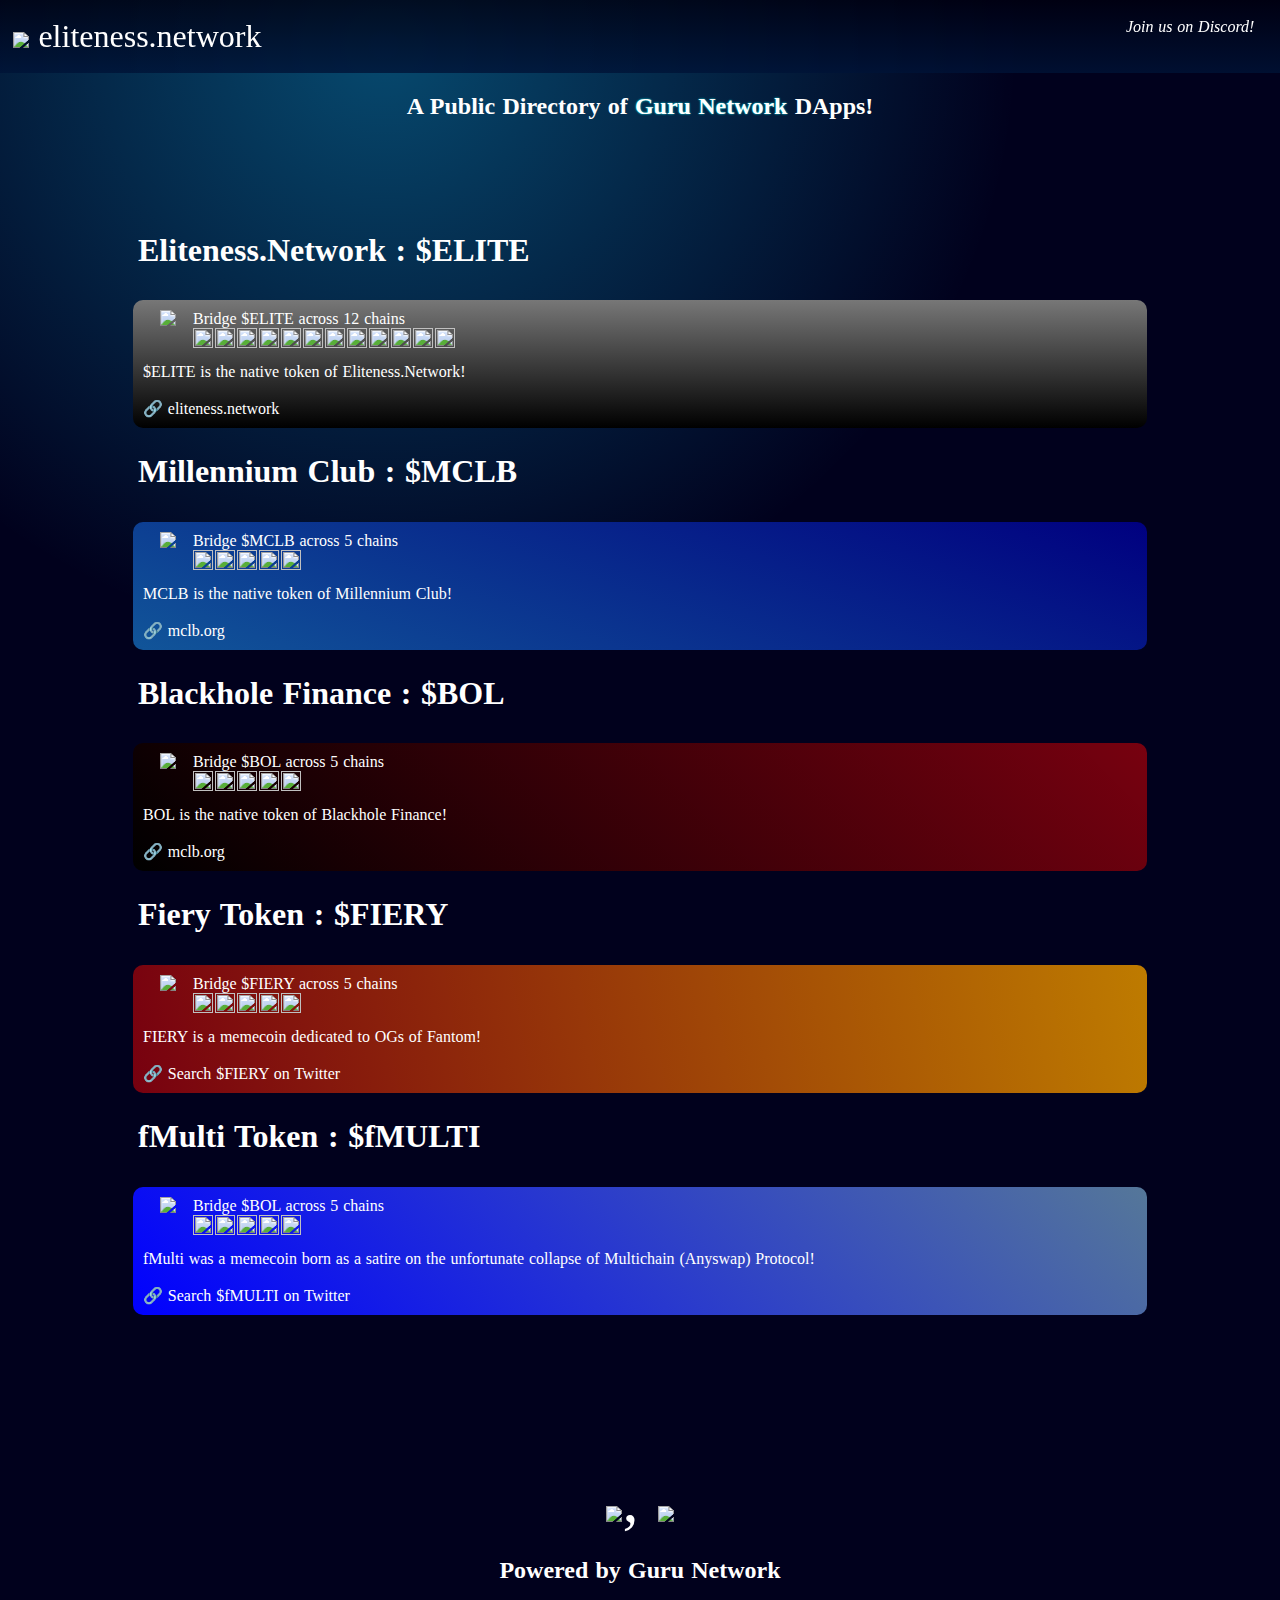
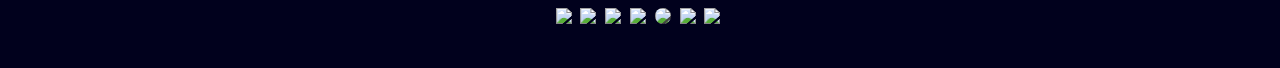
==== docs/index.html @ 093d6b9d "add bera n frens" ====
<!doctype html>
	<meta charset="UTF-8">
	<head>
		<meta name="description" content="Guru Network : ELITE - eliteness.network">
		<meta name="keywords" content="Guru, Guru Network, eliteness, Fantom Opera, FTM, Decentralized Finance, ELITE, 1337, defi, farming, FTM1337">
		<meta name="viewport" content="width=device-width, initial-scale=1">
		<title>Guru Network : ELITE - eliteness.network</title>
		<link rel="shortcut icon" href="https://ftm.guru/icons/eliteness.png" />
		<style>	</style>
		<link rel="manifest" href="manifest.json"/>
		<!--
		<link rel="stylesheet" href="index.css">
		<script src="index.js"></script>
		<script src="projects.js"></script>
    	<script src="https://ftm.guru/ethers-5.2.umd.min.js"></script>
    	<script src="https://cdn.jsdelivr.net/npm/echarts@5.5.1/dist/echarts.min.js"></script>
    	-->
	</head>
	<body>

		<div id="note" class="overlay">
			<div class="popup">
				<a class="close" href="#">&times;</a>
				<div class="content" id="content1">
					w31c0m3 fren!<br>trade well :)
				</div>
			</div>
		</div>

		<div class="topnav">
			<div align="left">
				<a href="https://eliteness.network/e3">
					<img src="https://ftm.guru/icons/eliteness.png" style="vertical-align: middle;" height="32px">
				</a>
				<a href="https://eliteness.network">
					eliteness.network
				</a>
			</div>
			<div align="right"style="display:">
				<p><i><a target="_blank" href="https://discord.gg/QpyfMarNrV">Join us on Discord!</a></i></p>
				<p id="p_cw" style="display:none"><span id="cw" onclick="cw()">Hello 👋 <span id="cw_og">Connect wallet!</span></p>
			</div>
			<div align="left" class="topnav-mkts" id="topnav-mkts">
			</div>
		</div>











        <div id="chart1" style="display:none;width: 100%;height:100%;min-height: 480px; margin:50px auto">
        </div>










		<h2 align="center" style="font-family:bold">A Public Directory of <span style="font-family:regular;color:#fff;text-shadow: 0px 0px 2px aqua;">Guru Network</span> DApps!</h2>

		<br><br><br><br>

		<div id="mainstage" style="margin:auto 10%">

		</div>









		<br><br><br><br>
		<br><br><br><br>
		<div style="font-size:4em" align="center"><img src="https://ftm.guru/icons/1f9be.svg" height="64px">, <img src="https://ftm.guru/icons/1f680.svg" height="64px"></div>
		<h2 align="center">Powered by Guru Network</h2>
		<div class="social">
			<a target="_blank" href="https://discord.gg/QpyfMarNrV"><img src="https://ftm.guru/icons/discord.svg"></a>
			<a target="_blank" href="https://twitter.com/FTM1337"><img src="https://ftm.guru/icons/twitter.svg"></a>
			<a target="_blank" href="https://dune.com/eliteness"><img src="https://ftm.guru/icons/dune.svg"></a>
			<a target="_blank" href="https://defillama.com/protocol/guru-network-dao"><img src="https://ftm.guru/icons/defillama.svg"></a>
			<a target="_blank" href="https://coinmarketcap.com/currencies/elite-1337"><img src="https://ftm.guru/icons/cmc.svg"style="background:#444;border-radius:100px"></a>
			<a target="_blank" href="https://ftm.guru/docs"><img src="https://ftm.guru/icons/docs.svg"></a>
			<a target="_blank" href="https://www.coingecko.com/en/coins/ftm-guru"><img src="https://ftm.guru/icons/gecko.svg"></a>
		</div>
		<br><br>

	</body>

	<script>
	function $(_) {return document.getElementById(_);}

	const DATA = {
  		"categories": [
    		{
      			"title": "Eliteness.Network : $ELITE",
      			"tiles": [
        			{
          			"name": "Bridge $ELITE across 12 chains",
          			"description": "$ELITE is the native token of Eliteness.Network!<br><br>🔗 eliteness.network",
          			"url": "https://eliteness.network/bridge/elite",
          			"image": "https://ftm.guru/icons/eliteness.png",
          			"background": "linear-gradient(0deg,#000,#777)",
          			"subicons" : ["ftm", "base", "arb1","sonic", "bsc", "blast", "bera", "eth", "op", "avax", "pol", "linea"],
        			},
      			]
    		},
    		{
      			"title": "Millennium Club : $MCLB",
      			"tiles": [
        			{
          			"name": "Bridge $MCLB across 5 chains",
          			"description": "MCLB is the native token of Millennium Club!<br><br>🔗 mclb.org",
          			"url": "https://eliteness.network/bridge/elite",
          			"image": "https://cdn.jsdelivr.net/gh/unified-defi/equalizer-tokens@latest/sonic/tokens/128x128/0x44e23b1f3f4511b3a7e81077fd9f2858df1b7579.png",
          			"background": "linear-gradient(200deg, navy,#159)",
          			"subicons" : ["ftm", "base", "sonic", "bsc", "blast"],
        			},
      			]
    		},
    		{
      			"title": "Blackhole Finance : $BOL",
      			"tiles": [
        			{
          			"name": "Bridge $BOL across 5 chains",
          			"description": "BOL is the native token of Blackhole Finance!<br><br>🔗 mclb.org",
          			"url": "https://eliteness.network/bridge/elite",
          			"image": "https://cdn.jsdelivr.net/gh/unified-defi/equalizer-tokens@latest/sonic/tokens/128x128/0x38628cb4cc74cbdfb6ddd877b17c1f60fcae7c2c.png",
          			"background": "linear-gradient(225deg , #f007, black)",
          			"subicons" : ["ftm", "base", "sonic", "bsc", "blast"],
        			},
      			]
    		},
    		{
      			"title": "Fiery Token : $FIERY",
      			"tiles": [
        			{
          			"name": "Bridge $FIERY across 5 chains",
          			"description": "FIERY is a memecoin dedicated to OGs of Fantom!<br><br>🔗 Search $FIERY on Twitter",
          			"url": "https://eliteness.network/bridge/fiery",
          			"image": "https://cdn.jsdelivr.net/gh/unified-defi/equalizer-tokens@latest/sonic/tokens/128x128/0xf97d438bc03ad0f75b83ce5714c9619880b305bc.png",
          			"background": "linear-gradient(260deg, #be7b00,#f007)",
          			"subicons" : ["ftm", "base", "sonic", "bsc", "blast"],
        			},
      			]
    		},
    		{
      			"title": "fMulti Token : $fMULTI",
      			"tiles": [
        			{
          			"name": "Bridge $BOL across 5 chains",
          			"description": "fMulti was a memecoin born as a satire on the unfortunate collapse of Multichain (Anyswap) Protocol!<br><br>🔗 Search $fMULTI on Twitter",
          			"url": "https://eliteness.network/bridge/fmulti",
          			"image": "https://cdn.jsdelivr.net/gh/unified-defi/equalizer-tokens@latest/sonic/tokens/128x128/0x39838b880ba948c49aab7253f61ce1e00c30c014.png",
          			"background": "linear-gradient(224deg, #579, blue)",
          			"subicons" : ["ftm", "base", "sonic", "bsc", "blast"],
        			},
      			]
    		},
  		]
	}




	const ICONS = {
  	//[
		"eth" : "https://ftm.guru/icons/eth.svg",
		"bsc" : "https://ftm.guru/icons/bnb.svg",
		"arb1" : "https://ftm.guru/icons/arb1.svg",
		"ftm" : "https://ftm.guru/icons/ftm.svg",
		"ech" : "https://ftm.guru/icons/ech.svg",
		"kava" : "https://ftm.guru/icons/kava.svg",
		"mtv" : "https://ftm.guru/icons/mtv.png",
		"kcc" : "https://ftm.guru/icons/kcs.svg",
		"sonic" : "https://ftm.guru/icons/sonic.png",
		"pol" : "https://ftm.guru/icons/matic.svg",
		"avax" : "https://ftm.guru/icons/avax.svg",
		"base" : "https://ftm.guru/icons/base.svg",
		"metis" : "https://ftm.guru/icons/metis.svg",
		"blast" : "https://ftm.guru/icons/blast.svg",
		"bera" : "https://ftm.guru/icons/bera.svg",
		"op" : "https://ftm.guru/icons/optimism.svg",
		"linea" : "https://ftm.guru/icons/linea.png"
  	//]
	}



	document.addEventListener('DOMContentLoaded', function() {
    	dexstats();
    	paintTiles(DATA);
	});

	async function dexstats() {
		return;
	}

	function paintTiles(data) {
  	const container = document.createElement('div');

  	data.categories.forEach(category => {
    	const categoryTitle = document.createElement('h2');
    	categoryTitle.className = 'cat-h2';
    	categoryTitle.textContent = category.title;
    	container.appendChild(categoryTitle);

    	const tilesWrapper = document.createElement('div');
    	tilesWrapper.className = 'wrapper-tiles';

    	category.tiles.forEach(tile => {
      	const tileDiv = document.createElement('div');
      	tileDiv.className = 'wrapper-tile';

      	const tileColor = (tile.color) ? tile.color : "white";
      	tileDiv.style.background = tile.background;
      	tileDiv.style.color = tileColor;

      	if(tile.url) {
        	tileDiv.onclick = () => window.open(tile.url);
      	}

      	const tileTitle = document.createElement('div');
      	tileTitle.className = 'wrapper-tile-title';


      	if(tile.image) {
        	const tileImage = document.createElement('img');
        	tileImage.src = tile.image;
        	//tileImage.alt = tile.name;
        	tileTitle.appendChild(tileImage);
      	}

      	const titleText = document.createElement('div');
      	titleText.innerHTML = tile.name ? `<div class="subhead-big" style="color:${tileColor};">${tile.name}</div>` : "";


	  	const chainsWrapper = document.createElement('div');
      	if(tile.subicons) {
			chainsWrapper.className = 'subhead-small wrapper-chains';
        	tile.subicons.forEach(i => {
          	const chainImg = document.createElement('img');
          	chainImg.src = ICONS[i];
          	chainsWrapper.appendChild(chainImg);
        	});
        	titleText.appendChild(chainsWrapper);
      	}

      	tileTitle.appendChild(titleText);


      	tileDiv.appendChild(tileTitle);


      	const tileDesc = document.createElement('div');
      	tileDesc.className = 'wrapper-desc';
      	tileDesc.style.color = tileColor;
      	tileDesc.innerHTML = tile.description ? tile.description : "" ;

      	tileDiv.appendChild(tileDesc);
      	tilesWrapper.appendChild(tileDiv);
    	});

    	container.appendChild(tilesWrapper);
  	});

  	document.getElementById('mainstage').appendChild(container);
	}
	</script>

	<style>



		/*
		@font-face{font-family:bold;src: url(https://ftm.guru/font/bold.ttf);}
		@font-face{ font-family:italic;src: url(https://ftm.guru/font/italic.ttf);}
		@font-face{ font-family:light_italic;src: url(https://ftm.guru/font/light_italic.ttf);}
		@font-face{ font-family:regular;src: url(https://ftm.guru/font/regular.ttf);}
		@font-face{ font-family:regular_italic;src: url(https://ftm.guru/font/regular_italic.ttf);}

		@font-face{ font-family:light;src: url(https://ftm.guru/font/light.ttf);}
		@import url('https://fonts.googleapis.com/css2?family=Inter&display=swap');

		@font-face{ font-family:light;		src: url(https://eliteness.network/fonts/Roboto/Roboto-Light.ttf);}
		@font-face{ font-family:regular;	src: url(https://eliteness.network/fonts/Roboto/Roboto-Regular.ttf);}
		@font-face{ font-family:bold;		src: url(https://eliteness.network/fonts/Roboto/Roboto-Bold.ttf);}
		*/
		@font-face{ font-family:light;		src: url(https://eliteness.network/fonts/neue-haas-grotesk/NeueHaasDisplayLight.ttf);}
		@font-face{ font-family:regular;	src: url(https://eliteness.network/fonts/neue-haas-grotesk/NeueHaasDisplayRoman.ttf);}
		@font-face{ font-family:bold;		src: url(https://eliteness.network/fonts/neue-haas-grotesk/NeueHaasDisplayBold.ttf);}

		html{
			background-size: 100%;
			background-attachment: fixed;
			color:#fff;
			/*text-shadow: 2px 2px 2px #000;*/
			background-image: linear-gradient( 45deg, black, #0007);
			background-color:#01011d;
			background-image:radial-gradient(at 70% 5%,rgba(6,101,216,.16) 0,transparent 50%);
			background-color:#01011d;
			background-image:radial-gradient(at 30% 5%,rgba(16,201,255,.36) 0,transparent 50%);
			background-attachment: fixed;
			background-position: cover;
		}
		body {
			margin:0;
		}
		* {
			scroll-behavior: smooth !important;
			font-family: regular;
			transition: background-size 0.5s;
			scrollbar-color: #02f	 #001337;
			scrollbar-width: thin;
			word-spacing: 0.05em;
		}

		.topnav {
			display:grid;
			grid-template-columns:auto;
			margin:0;
			padding:2vh 1vw;
			position: sticky;
			top: 0;
			background:linear-gradient(to bottom, rgba(0,0,16,0.8), rgba(0,19,55,0.8));
			z-index:0;
		}
		.topnav div:first-child {
			font-size: 2em;
			font-family: light;
		}
		.topnav div:nth-child(2) p {
			text-align: left;
			margin:auto 1vw;
		}
		.topnav a {
			font-family: light;
			text-decoration: none;
			color: white;
		}

		@media(min-width:641px) {
			.topnav {
				display:grid;
				grid-template-columns:auto max-content;
			}

			.amount-sold input, .amount-bought input {
				font-size: 2em;
			}

			.amount-sold b, .amount-bought b {
				font-family: regular;
			}

			.mechanism .input-amount img.bigthumb {
				width: 100px;
				height: 100px;
			}
			.subnav {
				grid-template-columns:auto auto max-content auto auto;
			}
			.subnav-link {
				margin: -2px 2px;
			}
		}
		b {
  		font-family: bold;
		}
		a {
  		text-decoration-line: none;
  		color: initial;
		}

		h1 {
  		font-size:1em;
		}
		@media(min-width:641px) {
  		h1 {
    		font-size:1em;
  		}
		}
		.social {
			text-align: center;
		}
		.social a img {
  		height: 24px;
  		margin:4px 4px 4px 0;
		}

		.cat-h2 {
			font-size: 2em;
			margin-left: 10px;
			margin-top: 20px;
			font-family: light;
		}

		/************* NOTIFS ****************/
		.overlay {
  		position: fixed;
  		top: 0;
  		bottom: 0;
  		left: 0;
  		right: 0;
  		background: rgba(0, 0, 0, 0.7);
  		transition: opacity 500ms;
  		visibility: hidden;
  		opacity: 0;
  		overflow-y:  auto;
		}
		.overlay:target {
  		visibility: visible;
  		opacity: 1;
		}

		.popup {
  		margin: 70px auto;
  		padding: 20px;
  		background: #192133;
  		color: #fff;
  		border-radius: 20px;
  		width: 30%;
  		position: relative;
  		transition: all 5s ease-in-out;
		}

		.popup .close {
  		position: absolute;
  		top: 10px;
  		right: 20px;
  		transition: all 200ms;
  		font-size: 30px;
  		font-weight: bold;
  		text-decoration: none;
  		color: #789;
		}
		.popup .close:hover {
  		color: #fff;
  		cursor:  context-menu
		}
		.popup .content {
  		max-height: 30%;
  		overflow: auto;
		}
		@media screen and (max-width: 700px){
  		.box{
    		width: 70%;
  		}
  		.popup{
    		width: 70%;
  		}
		}



		/**************** TILES ********************/

		.subhead-small {
  		font-size:1em;
  		color:#999;
		}
		.subhead-big {
  		font-size:1em;
  		color:#fff;
		}
		.wrapper-chains img {
  		height:20px !important;
  		width:20px !important;
  		margin-right: 2px;
		}
		.wrapper-tiles {
  		display: grid;
  		grid-template-columns: repeat(auto-fill, minmax(600px, 1fr));
		}

		.wrapper-tile * {
			word-break: break-word;
			margin:auto
		}
		.wrapper-tile:hover{
  		box-shadow: 0px 0px 5px 5px #fff;
  		cursor:pointer;
  		position: relative;
  		top:10px
		}
		.wrapper-tile {
  		background: rgba(0,0,0,0.2);
  		margin: 5px;
  		padding: 10px;
  		text-align: left;
  		border-radius: 10px;
		}
		.wrapper-tile img {
  		vertical-align: bottom;
  		height: 38px;
		}
		.wrapper-tile-title {
  		display: grid;
  		grid-template-columns: 50px auto;
		}
		.wrapper-tile-title div {
  		margin-left: 0px;
  		font-family: bold;
		}
		.wrapper-tile-title-noimg {
  		display: grid;
  		grid-template-columns: auto;
		}

		.wrapper-desc {
  		font-size:1em;
  		display:;
  		font-family: regular;
  		margin-top: 15px;
		}
	</style>
</html>
---- docs/index.css ----
@font-face{font-family:bold;src: url(https://eliteness.network/fonts/neue-haas-grotesk/NeueHaasDisplayBold.ttf);}
@font-face{ font-family:italic;src: url(https://eliteness.network/fonts/neue-haas-grotesk/NeueHaasDisplayRomanItalic.ttf);}
@font-face{ font-family:light;src: url(https://eliteness.network/fonts/neue-haas-grotesk/NeueHaasDisplayLight.ttf);}
@font-face{ font-family:light_italic;src: url(https://eliteness.network/fonts/neue-haas-grotesk/NeueHaasDisplayLightItalic.ttf);}
@font-face{ font-family:regular;src: url(https://eliteness.network/fonts/neue-haas-grotesk/NeueHaasDisplayRoman.ttf);}
@font-face{ font-family:carving-regular;src: url(https://eliteness.network/fonts/Carving/Regular.otf);}
@font-face{ font-family:carving-bold;src: url(https://eliteness.network/fonts/Carving/Black.otf);}
@font-face{ font-family:carving-light;src: url(https://eliteness.network/fonts/Carving/Light.otf);}
*{
	font-family:regular;
	scroll-behavior: smooth !important;
	color: white;
	transition: 0.25s ease-in;
}
.equal-gradient {
	background: -webkit-linear-gradient(top, #07f, #123) !important;
	border:none;
}

.equal-gradient-white {
	background: -webkit-linear-gradient(135deg, #07f, #7ea) !important;
	color: black !important;
}
.hhr{
  border:none;
  background: -webkit-linear-gradient(0deg, #0564d7, #28edec);
  background: -moz-linear-gradient(0deg, #0564d7 0, #28edec 100%);
  background: linear-gradient(90eg, #0564d7, #28edec);
  height: 2px;
  width:
}
/* index.css */

.search-btn{
	background: none;
    border: none;
	cursor: pointer;
}

/* Tabbed content */
.tab {
    overflow: hidden;
    border-bottom: 1px solid #ccc;
	text-align: center;
}

.tab button {
    background-color: #4564;
    border: none;
    outline: none;
    cursor: pointer;
    padding: 14px 16px;
    transition: 0.3s;
    font-size: 17px;
    color: white;
}

.tab button:hover {
    background-color: #4567;
    color: #3ff;
    font-weight: bolder;
}

.tab button.active {
    background-color: #5678;
    color: #fff;
    border-bottom: 2px solid;
    font-family: bold;
}

.tabcontent {
    display: none;
    padding: 6px 12px;
    border-top: none;
	margin-top:25px;
}

body {
    margin: 0;
    font-family: 'Arial', sans-serif;
    background: linear-gradient(45deg, black, #0007), radial-gradient(at 15% 5%, rgba(16, 201, 255, 0.36) 0, transparent 50%);
    background-color: #01011d;
    background-image: radial-gradient(at 15% 5%, rgba(16, 201, 255, .36) 0, transparent 50%);
    background-attachment: fixed;
    background-position: cover;
    transition: 0.5s ease-in;
}
footer{
	text-align: center;
	margin-top:
}

.overlay {
    position: fixed;
    top: 0;
    bottom: 0;
    left: 0;
    right: 0;
    background: rgba(0, 0, 0, 0.7);
    visibility: hidden;
    opacity: 0;
    transition: opacity 250ms;
    overflow-y: auto;
    z-index: 1;
}

.overlay:target {
    visibility: visible;
    opacity: 1;
}

#cw_og{
	border: 1px solid #20283f;
    padding: 5px;
    border-radius: 5px;
}

.in-box{
	background-color:#012;
	border:none;
	color:white;
	padding:5px 10px;
}

.popup {
    margin: 70px auto;
    padding: 20px;
    background: #00234e;
    color: #fff;
    border-radius: 20px;
    width: 90%;
    max-width: 500px;
    position: relative;
    transition: all 0.3s ease-in-out;
}

.popup .close {
    position: absolute;
    top: 10px;
    right: 20px;
    font-size: 30px;
    font-weight: bold;
    color: #789;
    text-decoration: none;
}

.popup .close:hover {
    color: #fff;
    cursor: pointer;
}

.popup .content {
    max-height: 30%;
    overflow: auto;
}
.content a {
    color: aqua;
}

.content h3 {
  margin: auto;
}
.content img {
	width: 24px;
	height: 24px;
	vertical-align: middle;
}

.topnav {
    display: flex;
    justify-content: space-between;
    align-items: center;
    padding: 10px 30px;
    background: linear-gradient(to bottom, rgba(0, 0, 16, 0.8), rgba(0, 19, 55, 0.8));
}

.topnav a {
    color: white;
    text-decoration: none;
    font-size: 1.2em;
    font-family: italic;
    font-weight: bold;
}

.topnav-left {
    display: flex;
    align-items: center;
}

.topnav-left img {
    margin-right: 10px;
}

.topnav-right p {
    margin: 0;
}

.subnav {
    display: none;
    text-align: center;
    background: linear-gradient(183.56deg, #28edec, #0564d7);
    padding: 6px;
    border-radius: 10px;
    margin: 10px 0;
}

.subnav-link a {
    color: white;
    text-decoration: none;
    margin: 0 10px;
}

#main-area {
    padding: 15px;
    max-width: 90%;
    margin: auto auto;
}

.headline {
    font-size: 1.25em;
	margin-bottom:20px;
}

.headline-keyword {
    font-size: 2em;
    font-family: bold;
}

.headline-props {
    font-family:bold;
}

.headline-props img,
#headline-props img {
    width: 24px;
    vertical-align: bottom;
}

.page-heading {
    font-size: 1em;
    margin-bottom: 20px;
}

.page-heading img {
    height: 20px;
    vertical-align: middle;
}

.page-heading a {
    text-decoration: dotted underline 1px aquamarine;
    font-weight: lighter;
}

.topstats {
    display: flex;
    flex-wrap: wrap;
    justify-content: space-around;
    margin: 0 -10px 10px;
}

.topstat {
    background: #4567;
    padding: 20px;
    border: 1px solid #fff1;
    border-radius: 10px;
    margin: 10px;
    flex: 1;
    min-width: 200px;
    text-align: center;
}

.topstat div:first-child {
    font-family: bold;
    font-size: 1.5em;
}

.topstat div:last-child {
    font-family: regular;
    font-size: 1em;
}

#topstat-apr-native-div {
	display: none;
}

.c2a {
	/*! max-width:500px; */
	margin:auto auto;
    background: rgba(63, 63, 127, 0.25);
    padding: 20px;
    border: 1px solid #fff7;
    border-radius: 10px;
    margin-bottom: 20px;
    text-align: center;
}

.form-item-container{
	max-width:80%;
	margin: auto auto;
}

.c2a input, .c2a button, .c2abtn {
    margin: 10px 0;
    padding: 10px;
    border: none;
    border-radius: 8px;
	background-color:#4567;
	color:white;
	width:100%;
    text-align: center;
}

.c2a button, .c2abtn {
    background: linear-gradient(to top, #07f, #123);
    color: white;
    cursor: pointer;
    transition: box-shadow 0.3s ease-in-out;
    max-width:300px;
}

.c2a button:hover, .c2abtn:hover {
    box-shadow: 0 0 10px #0ff;
}

.c2a90 {
	width: calc(100% - 40px) !important;
    overflow: auto;
}

.c2a90-row {
	display: grid;
	grid-template-columns: 40px 100px repeat(3, 160px);
	grid-gap-columns:5px;
    max-width: -moz-max-content;
    margin: 10px auto;
	padding: 0 15px;
	border-radius: 5px;
	align-content: ;
}

.c2a90-row-port {
	grid-template-columns: 40px 220px repeat(7, 130px);
}
.c2a90-row:hover{
	cursor: pointer;
	box-shadow: 0px 0px 5px 5px #0ff7;
	background: #0ff4;
}

.c2a90-table .c2a90-row:first-child:hover {
    background: inherit;
    box-shadow: inherit;
    cursor: inherit;
}

.c2a90-row img, .curchain-icon {
	width: 28px;
	height: 28px;
	vertical-align: middle;
}

.c2a90-row .drawPie {
	width: 20px;
	vertical-align: middle;
}

.c2a90-table .c2a90-row:first-child div{
    font-size: 1.25em;
    font-family: bold !important;
    margin-bottom:10px;
}


.c2a90-row div {
    text-align: right;
}

.c2a90-row div:nth-child(2) {
    text-align: left;
}

.c2a90-table .c2a90-row .c2a90-row-item {
  position: relative;
  margin: auto 0px;
  text-align: right;
}

.c2a90-table .c2a90-row .c2a90-row-item:nth-child(1),
.c2a90-table .c2a90-row .c2a90-row-item:nth-child(2) {
  position: relative;
  margin: auto auto auto 10px;
}

.c2a90-table .c2a90-row:first-child div:nth-child(2) {
    margin-left: -24px;
}

#mainstage .c2a90-row div:nth-child(4),
#mainstage .c2a90-row div:nth-child(5),
#portfolio .c2a90-row div:nth-child(6) *,
#portfolio .c2a90-row div:nth-child(7) *,
#portfolio .c2a90-row div:nth-child(8) *,
#portfolio .c2a90-row div:nth-child(9) * {
	text-shadow: 0px 0px 20px #f0f;
	font-family: bold;
}

.c2a90-table .c2a90-row:first-child .c2a90-row-byline {
    font-family:  !important;
    font-size: 0.7em !important;
}
#settings-table .c2a90-row {
  grid-template-columns: 40px 100px 200px 260px 160px; margin: auto;
}
#settings-table .c2a90-row .c2a90-row-item {
  padding: 0px 10px;
}

.main-amt {
    font-family: bold;
}

.port-amt {
    font-family: light_italic;
    font-size: 0.8em;
    color: #ddd;
}

.c2a90-row.c2a90-row-total {
  margin-top: 20px;
}
.c2a90-row-total div {
    font-family: bold;
}

.port-amt img {
    width:  16px;
	height: 16px;
}

#portfolio .c2a90-row-port button {
    position: relative;
    z-index:2;
}

#Bridge .c2a90-row {
	grid-template-columns: 40px 100px 160px 240px 160px;
    margin: -10px auto;
}

#Bridge .c2a90-row-item:nth-child(1), #Bridge .c2a90-row-item:nth-child(2), #Bridge .c2a90-row-item:nth-child(4) {
  margin: 10px 0 0;
  padding: 10px;
}

#Bridge .c2a90-table .c2a90-row .c2a90-row-item {
    margin: auto 0px !important;
}
#Bridge .c2a90-row div:nth-child(3),
#Bridge .c2a90-row div:nth-child(4),
#Bridge .c2a90-row-item:nth-child(4) input {
    text-align: right;
}

.collection, .explorer {
    margin-bottom: 20px;
}

.collection .h-left, .explorer .h-left {
    margin-bottom: 20px;
}

.collection .h-left div{
}
.collection .h-left div h3{
	border-bottom:2px solid white;
}

.collection .coll {
    display: flex;
    flex-wrap: wrap;
    justify-content: space-around;
}

.collection .coll div {
    background: rgba(0, 0, 0, 0.5);
    padding: 20px;
    border-radius: 10px;
    margin: auto;
    flex: 1;
    min-width: 200px;
    text-align: center;
    max-width: 300px;
    height: 100px;
    border: 10px solid;
}

.collection .coll div span {
    background: linear-gradient(to left, #035cd6, #2cfbee);
    -webkit-background-clip: text;
    -webkit-text-fill-color: transparent;
    font-size: 4em;
}

.collection .coll div:hover {
    box-shadow: 0 0 10px #7ff;
    cursor: pointer;
    background: #012;
    /*! color: black; */
}

.social {
    text-align: center;
    margin: 20px 0;
}

.social a img {
    height: 24px;
    margin: 4px;
}


button.submit, .c2abtn.submit {
	padding: 10px 30px;
	border-radius: 30px;
	font-weight: bold;
	color: white;
	width: 100%;
	margin: 5px auto ;
	padding: 6px;
	font-size: 0.75em;
}
button.submit:hover, .c2abtn.submit:hover{
	box-shadow: 0px 2px 2px #0ff
}
button.submit:active, .c2abtn.submit:active{
	position: relative;
	top:2px;
}
.grayed, button:disabled, .c2abtn:disabled {
	color:#fff;
	background:linear-gradient(#777,#111) !important;
}

button:disabled, .c2abtn:disabled {
    cursor: not-allowed;
    color: #fffa;
}

#spotlight {
    display: grid;
    grid-template-columns: auto;
}

#spotlight input {
    width: 90%;
    max-width: 500px;
}

.hint, .hint * {
	font-family:italic;
	text-decoration:none; /*1px dashed underline;*/
	font-size:0.9em;
	color: #aaa;
    cursor: context-menu;
}

.hint a {
    color: aqua;
    cursor: pointer;
}

#spotlight table tbody td:nth-of-type(2n) {
    text-align: left;
}

.faq {
    margin: 10px
}
.faq-title,.faq h2 {
    font-family: carving-bold;
    margin-top: 20px;
}
.faq-detail {
    font-family: carving-light;
    font-size: 0.9em;
}

.dropdown {
    position: relative;
    display: inline-block;
}

.dropdown-content {
    display: none;
    position: absolute;
    background-color: #f9f9f9;
    min-width: 300px;
    box-shadow: 0px 8px 16px 0px rgba(0,0,0,0.2);
    z-index: 1;
    border-radius: 8px;
}

.dropdown-content .dropdown-item {
    display: flex;
    align-items: center;
    padding: 10px;
    color: black;
    text-decoration: none;
}

.dropdown-content .dropdown-item:hover {
    background-color: rgba(16, 201, 255, 0.1);
}

.icon {
    width: 24px; /* Adjust size as needed */
    height: 24px; /* Adjust size as needed */
    margin-right: 10px;
}

.show {
    display: block;
}

@media (max-width: 700px) {
    .topstats {
        flex-direction: column;
    }

    .collection .coll {
        flex-direction: column;
    }

    .collection .coll div {
        ;
    }

}


@media (min-width: 700px) {
    .popup {
        width: 90%;
    }

	button.submit, .c2abtn.submit {
		margin: 5px auto;
		padding: 10px;
		font-size: 1em;
	}

	.c2a, .c2a button, .c2abtn.submit {
		width: 60%;
	}

	#spotlight {
    	display: grid;
    	grid-template-columns: 50% 50%;
	}
}
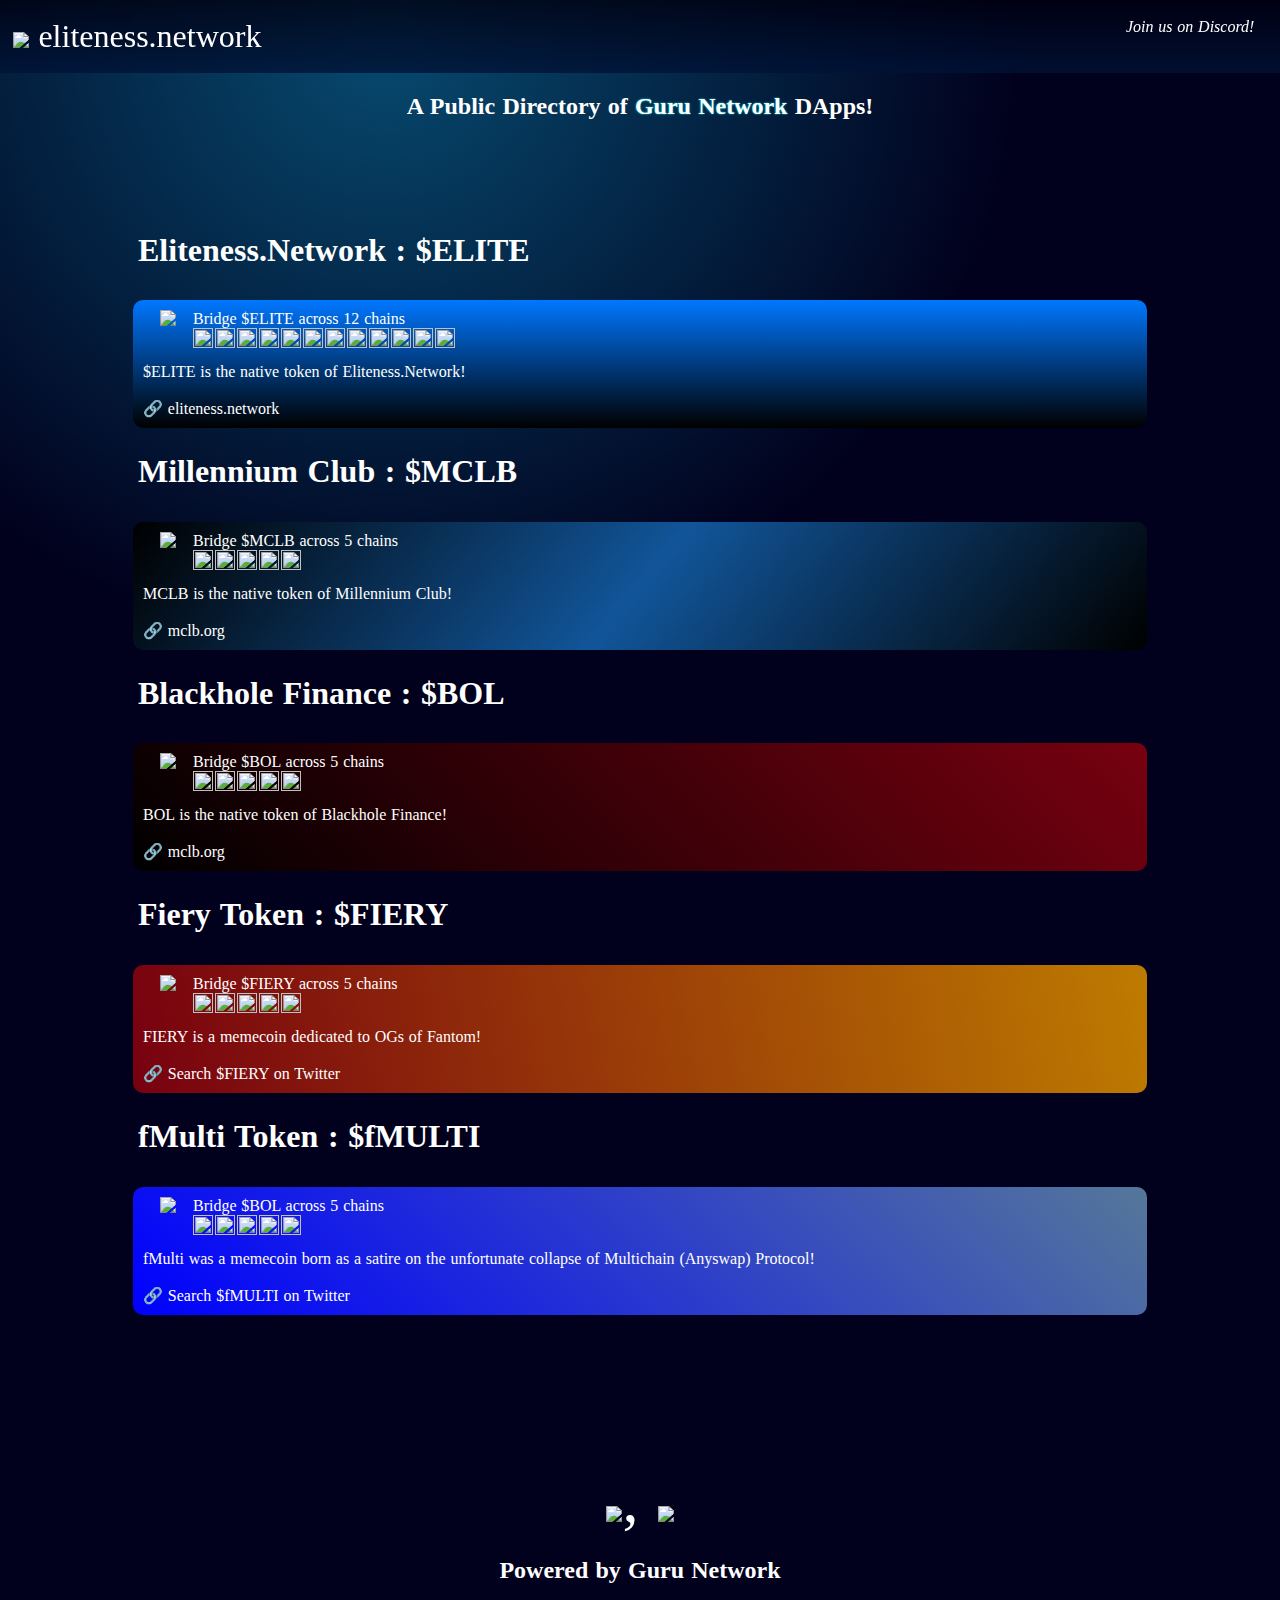
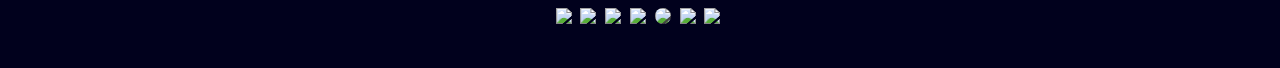
==== commit 1fea5a88: "add bera n frens" ====
--- a/docs/index.html
+++ b/docs/index.html
@@ -112,7 +112,7 @@
           			"description": "$ELITE is the native token of Eliteness.Network!<br><br>🔗 eliteness.network",
           			"url": "https://eliteness.network/bridge/elite",
           			"image": "https://ftm.guru/icons/eliteness.png",
-          			"background": "linear-gradient(0deg,#000,#777)",
+          			"background": "linear-gradient(0deg,#000,#07f)",
           			"subicons" : ["ftm", "base", "arb1","sonic", "bsc", "blast", "bera", "eth", "op", "avax", "pol", "linea"],
         			},
       			]
@@ -125,7 +125,7 @@
           			"description": "MCLB is the native token of Millennium Club!<br><br>🔗 mclb.org",
           			"url": "https://eliteness.network/bridge/elite",
           			"image": "https://cdn.jsdelivr.net/gh/unified-defi/equalizer-tokens@latest/sonic/tokens/128x128/0x44e23b1f3f4511b3a7e81077fd9f2858df1b7579.png",
-          			"background": "linear-gradient(200deg, navy,#159)",
+          			"background": "linear-gradient(310deg, #000,#159,#000)",
           			"subicons" : ["ftm", "base", "sonic", "bsc", "blast"],
         			},
       			]
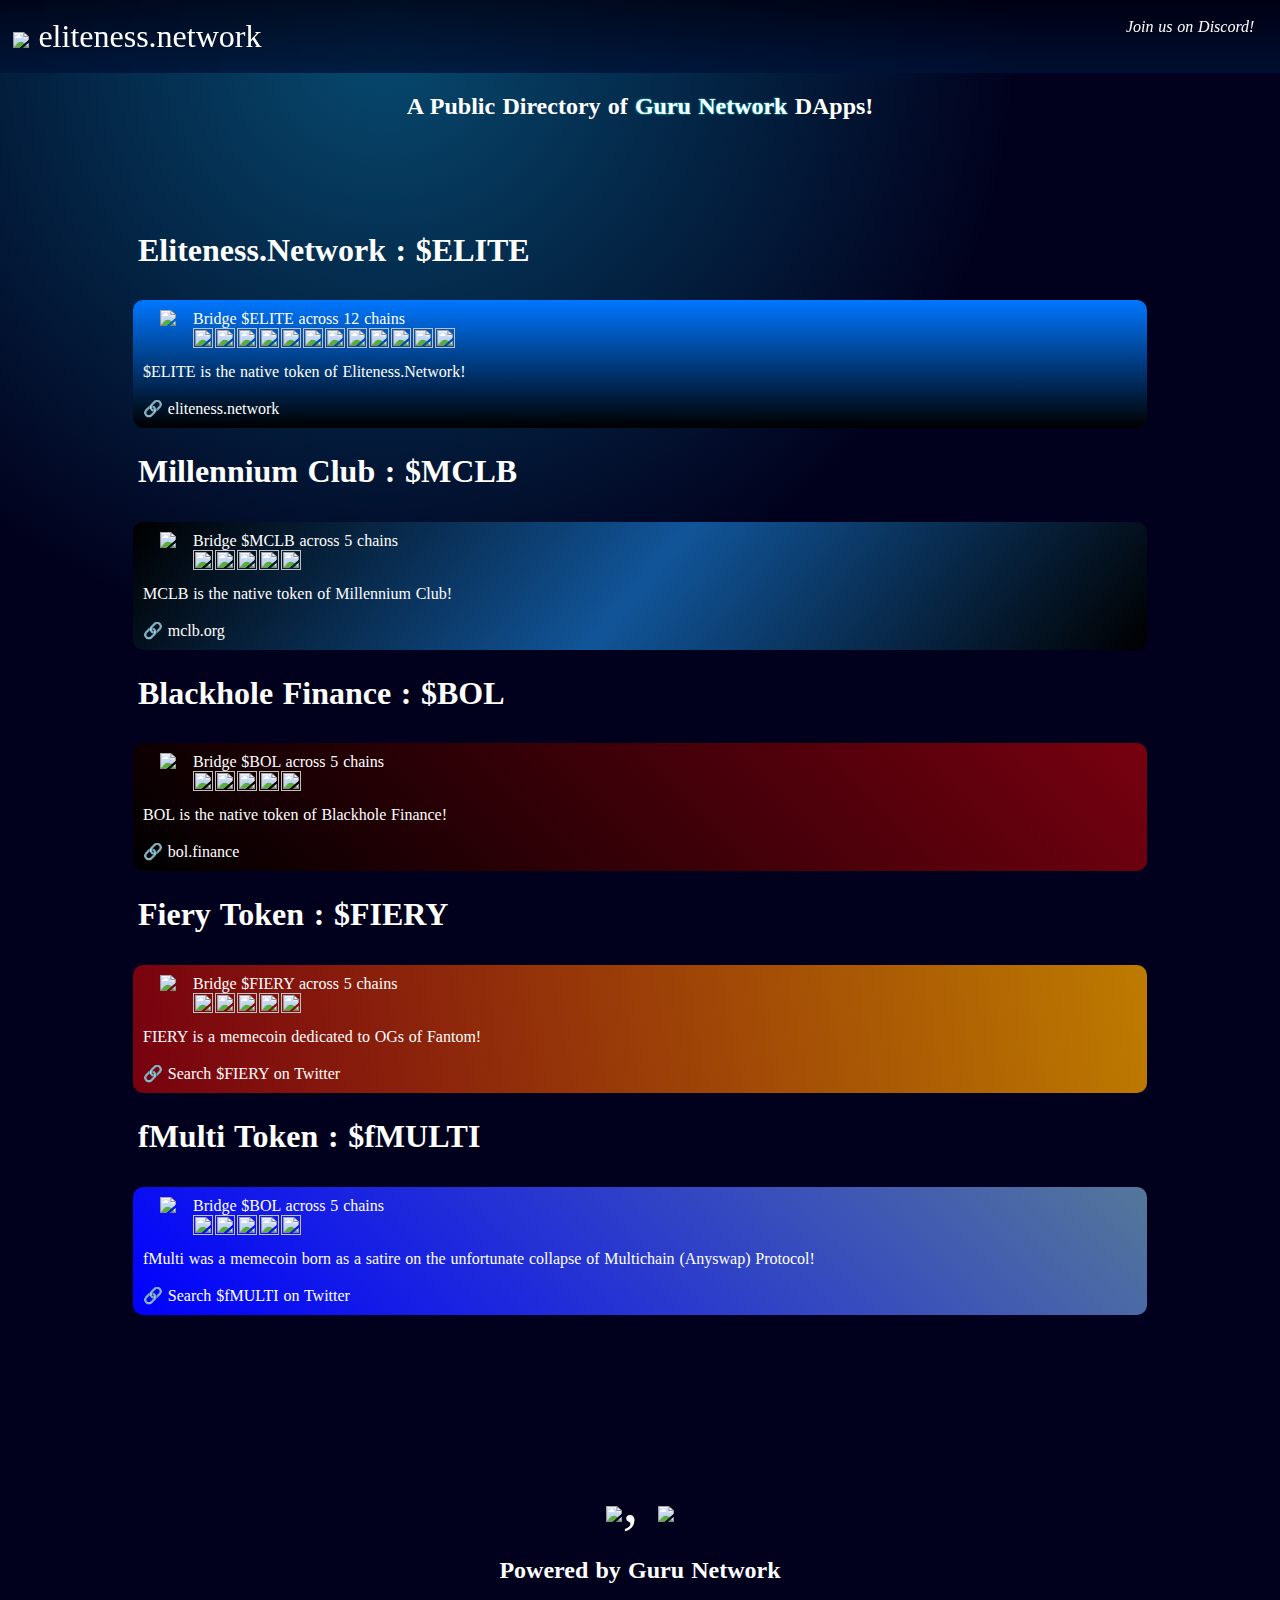
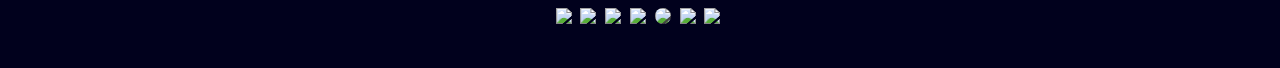
==== commit f6037d60: "add bera n frens" ====
--- a/docs/index.html
+++ b/docs/index.html
@@ -1,20 +1,20 @@
 <!doctype html>
 	<meta charset="UTF-8">
 	<head>
-		<meta name="description" content="Guru Network : ELITE - eliteness.network">
-		<meta name="keywords" content="Guru, Guru Network, eliteness, Fantom Opera, FTM, Decentralized Finance, ELITE, 1337, defi, farming, FTM1337">
-		<meta name="viewport" content="width=device-width, initial-scale=1">
-		<title>Guru Network : ELITE - eliteness.network</title>
-		<link rel="shortcut icon" href="https://ftm.guru/icons/eliteness.png" />
-		<style>	</style>
-		<link rel="manifest" href="manifest.json"/>
-		<!--
-		<link rel="stylesheet" href="index.css">
-		<script src="index.js"></script>
-		<script src="projects.js"></script>
-    	<script src="https://ftm.guru/ethers-5.2.umd.min.js"></script>
-    	<script src="https://cdn.jsdelivr.net/npm/echarts@5.5.1/dist/echarts.min.js"></script>
-    	-->
+    <meta name="viewport" content="width=device-width, initial-scale=1">
+	<title>Bridge any token using ElitenessOFT standard!</title>
+	<meta name="description" content="Bridge any Token built on the ElitenessOFT Standard across 112 Blockchains! - Cross-chain Eliteness Network Token Bridge & Analytics. Turbocharge your DeFi experience by tapping into the Earnings Flywheel with Guru Network DAO! - Eliteness.Network">
+	<meta name="keywords" content="Guru Network, Decentralized Finance, Fantom, ELITE, 1337, defi, farming, FTM1337">
+    <link rel="shortcut icon" href="https://ftm.guru/icons/eliteness.png">
+	<style>	</style>
+	<link rel="manifest" href="manifest.json"/>
+	<!--
+	<link rel="stylesheet" href="index.css">
+	<script src="index.js"></script>
+	<script src="projects.js"></script>
+    <script src="https://ftm.guru/ethers-5.2.umd.min.js"></script>
+    <script src="https://cdn.jsdelivr.net/npm/echarts@5.5.1/dist/echarts.min.js"></script>
+    -->
 	</head>
 	<body>
 
@@ -135,7 +135,7 @@
       			"tiles": [
         			{
           			"name": "Bridge $BOL across 5 chains",
-          			"description": "BOL is the native token of Blackhole Finance!<br><br>🔗 mclb.org",
+          			"description": "BOL is the native token of Blackhole Finance!<br><br>🔗 bol.finance",
           			"url": "https://eliteness.network/bridge/elite",
           			"image": "https://cdn.jsdelivr.net/gh/unified-defi/equalizer-tokens@latest/sonic/tokens/128x128/0x38628cb4cc74cbdfb6ddd877b17c1f60fcae7c2c.png",
           			"background": "linear-gradient(225deg , #f007, black)",
